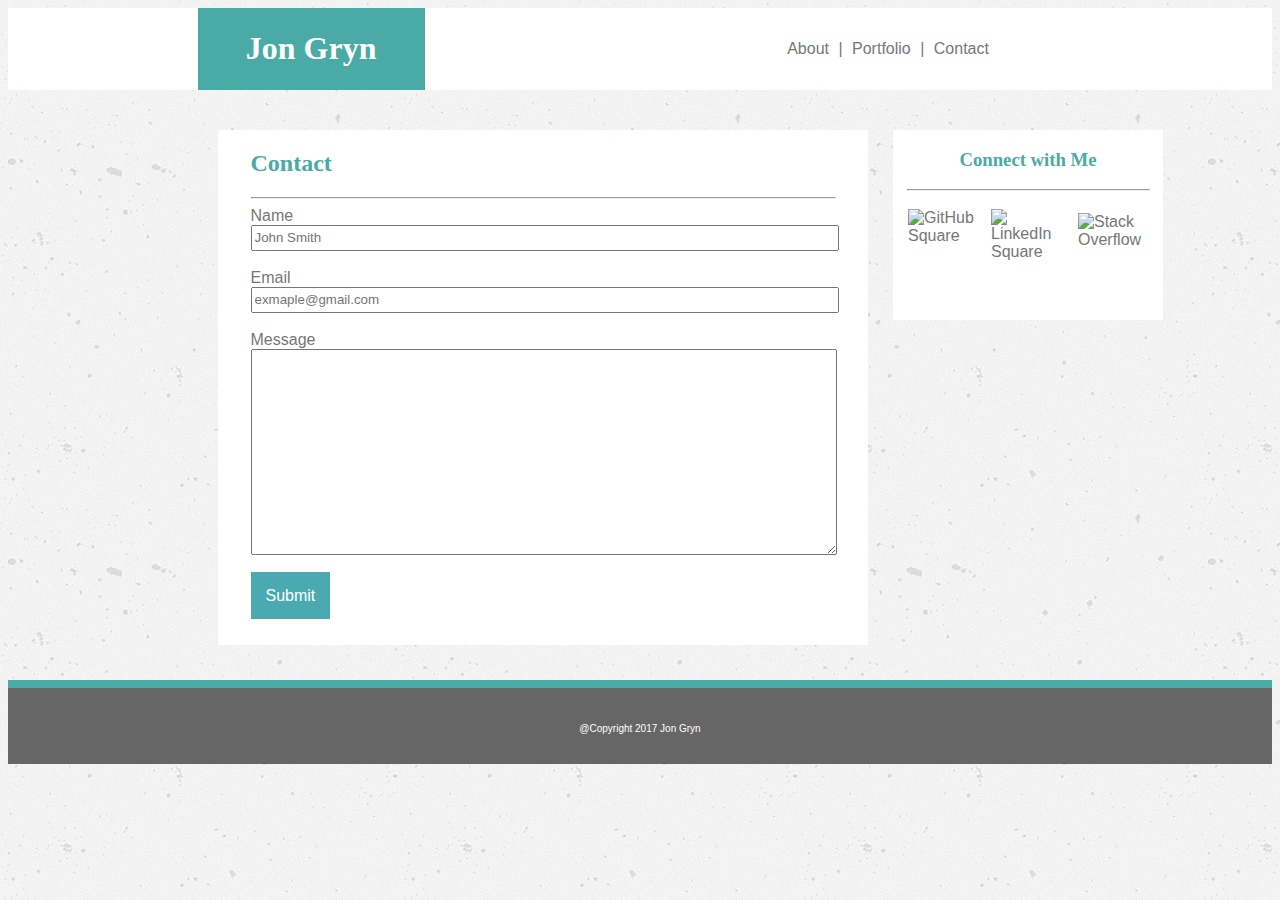
==== contact.html @ 4e7e45fb "copied basic-portfolio files" ====
<!-- Created: June 14, 2017 12:35 PM
Author: Jonathan Gryn
Revisions: Jon (6/14/17) - Adjust HTML -->

<!DOCTYPE html>
<html lang="en-us">

<head>
  <meta charset="UTF-8">
  <title>Contact</title>
  <link rel="stylesheet" type="text/css" href="assets/css/style.css">
</head>

<body>

  <!-- Container -->
  <div class="container">
    <div class="wrap">
    <!-- Your Name -->
    <header>
      <h1>Jon Gryn</h1>
    </header>

    <!-- Nav -->
    <nav>
      <a href="file:///Users/jonathangryn/Documents/Education/HW/Basic-Portfolio/index.html" style="text-decoration:none">About</a> | <a href="file:///Users/jonathangryn/Documents/Education/HW/Basic-Portfolio/portfolio.html" style="text-decoration:none">Portfolio</a> | <a href="file:///Users/jonathangryn/Documents/Education/HW/Basic-Portfolio/contact.html" style="text-decoration:none">Contact</a>
      </nav>
    </div>

    <section>
      <article id="contact">
      	<!-- Contact -->
      	<h2>Contact</h2>

      	<hr>
		
		<div class="contact">
		  <!-- Name Box -->
		  Name
		  <div>
		    <input type="text" name="name" id="name" value="" placeholder="John Smith">
		  </div>

		  <br>

      	  <!-- Email Box -->
      	  Email
      	  <div>
      	    <input type="email" name="email" id="email" value="" placeholder="exmaple@gmail.com">
      	  </div>

      	  <br>
		
		  <!-- Message Box -->
      	  Message
      	  <div>
      	    <textarea rows="10" name="message" id="message" placeholder=""></textarea>
      	  </div>

      	  <br>
		
		  <!-- Submit Button -->
      	  <a href="#" id="submit" style="text-decoration:none">Submit</a>
      	</div>
      </article>

      <!-- Connect with Me -->
      <aside>
        <h3>Connect with Me</h3>

    	<hr>

    	<a href="https://github.com/jongryn" target="_blank"><img class="logo" id="github" src="https://github.com/jongryn/Basic-Portfolio/blob/master/assets/images/github_square_black-128.png?raw=true" alt="GitHub Square"></a>
        <a href="https://www.linkedin.com/in/jonathangryn/" target="_blank"><img class="logo" id="linkedin" src="https://github.com/jongryn/Basic-Portfolio/blob/master/assets/images/linkedin_square_color-128.png?raw=true" alt="LinkedIn Square"></a>
        <a href="https://stackoverflow.com/users/7916484/jon-gryn?tab=profile" target="_blank"><img class="overflow" src="https://github.com/jongryn/Basic-Portfolio/blob/master/assets/images/overflow-128.png?raw=true" alt="Stack Overflow"></a>
      </aside>
    </section>
  </div>

  <!-- Footer -->
  <footer class="clear">
    <hr id="bottom">
    @Copyright 2017 Jon Gryn
  </footer>

</body>

</html>
---- assets/css/style.css ----
/*
// Created: June 11, 2017 12:50PM
// Author: Jonathan Gryn
// Revisions: Jon (6/12/17) - Created CSS
// 			      Jon (6/13/17) - Adjusted CSS
//            Jon (6/14/17) - Figuring out how to stop my text 
//                            and links from overlapping when 
//                            I expand the screen.
*/

body {
  font-family: 'Arial', 'Helvetica Neue', Helvetica, sans-serif;
  color: #777;
  background: #fff;
  background-image: url("../images/concrete-texture.png");
}

header {
  /* Box-model */
  padding: 1px;
  width: 225px;

  /* Positioning */
  margin-left: 15%;
  margin-right: 50%;

  /* Typography */
  font-family: 'Georgia', Times, 'Times New Roman', serif;
  color: #fff;
  text-align: center;

  /* Visual */
  background: #4aaaa5;
  /* z-index??? */
}

nav {
  float: right;
  margin-top: -50px;
  margin-right: 22%;
}

a {
  padding: 5px;
  color: #777;
}

/* Section */
section {
  width: 960px;
}

article {
  position: relative;
  left: 200px;
  width: 650px;
  float: left;
  margin-top: 40px;
  margin-bottom: 40px;
  margin-left: 10px;
  background: #fff;
}

/* Headings */
h2, h3 {
  font-family: 'Georgia', Times, 'Times New Roman', serif;
  color: #4aaaa5;
  background: #fff;
}

h2 {
  margin-left: 5%;
}

h3 {
 text-align: center;
}

h4 {
  position: absolute;
  padding: 1px;
  width: 40%;
  height: 30px;
  font-family: 'Georgia', Times, 'Times New Roman', serif;
  color: #fff;
  text-align: center;
  background: #4aaaaf;
}

hr {
  margin-right: 5%;
  margin-left: 5%;
}

/* Content */
p{
  margin-top: 20px;
  margin-left: 30px;
  margin-right: 30px;
  line-height: 30px;
}

/* Aside */
aside {
  position: relative;
  left: 200px;
  width: 270px;
  height: 190px;
  float: left;
  margin-top: 40px;
  margin-left: 25px;
  background: #fff;
}

footer {
  padding: 30px;
  font-size: 10px;
  color: #fff;
  text-align: center;
  background: #666;
}

.container  {
  position: static;
  margin-left: auto;
  margin-right: auto;
  border-color: #ddd;
  background: #fff;
}

.wrap {
  background: white;
}

/* Img Links */
.img {
  margin-top: 20px;
  margin-left: 25px;
  margin-right: 25px;
}

/* Contact Box */
.contact {
  margin-left: 5%;
}

.clear {
  clear: both;
}

/* About Pic */
#me {
  float: left;
  margin-top: 20px;
  margin-bottom: -1px;
  margin-left: 5%;
  margin-right: 15px;
  width: 150px;
  height: auto;
}

/* Connect Sidebar */
.logo {
  width: 75px;
  height: 75px;
  margin-top: 10px;
}

#github {
  position: relative;
  left: 15px;
  float: left;
}

#linkedin {
  position: relative;
  left: 23px;
  float: left;
}

.overflow {
  width: 70px;
  height: 68px;
  position: relative;
  float: left;
  top: 1.5px;
  left: 35px;
  margin-top: 12px;
}

/* Portfolio */
.left {
  width: 40%;
  margin-bottom: 30px;
  margin-left: 35px;
  height: auto;
  float: left;
}

.right {
  width: 40%;
  height: auto;
  float: left;
  margin-left: 50px;
}

.big {
}

.small {
  position: absolute;
  padding: 1px;
  height: 45px;
  width: 258px;
  text-align: center;
  line-height: 2;
  font-family: 'Georgia', Times, 'Times New Roman', serif;
  font-size: 20px;
  color: #fff;
  background: #4aaaaf;
}

#portfolio {
  height: 1500px;
}

#hangman {
  position: relative;
  left: 5px;
  margin-top: 30px;
}

#rpg {
  position: relative;
  left: 5px;
  margin-top: 11px;
  margin-bottom: 30px;
}

#trivia {
  position: relative;
  top: 20px;
  right: 290px;
}

#rutgers {
  position: relative;
  bottom: 205px;
  left: 300px;
}

#rps {
  position: relative;
  top: 35px;
  right: 305px;
  margin-bottom: 75px;
}

#man {
  position: absolute;
  bottom: 535px;
  left: 40px;
}

#rpggame {
  position: absolute;
  bottom: 535px;
  right: 40px;
}

#game {
  position: absolute;
  bottom: 290px;
  left: 40px;
}

#widget {
  position: absolute;
  bottom: 290px;
  right: 40px;
}

#rock {
  position: absolute;
  bottom: 50px;
  left: 40px;
}

/* Contact Boxes */
#contact {
}

#name, #email, #message {
  height: 20px;
  width: 94%;
}

#message {
  height: 200px;
  margin-bottom: 50px;
}

#submit {
  position: relative;
  bottom: 40px;
  padding: 15px;
  margin-bottom: 100px;
  font-family: 'Arial', 'Helvetica Neue', Helvetica, sans-serif;
  text-align: center;
  color: #fff;
  background: #4aaaaf;
}

/* Bottom hr */
#bottom {
  position: relative;
  margin: -30px -30px 30px -30px;
  bottom: 5px;
  border: 0;
  border: 4px solid #4aaaa5;
}
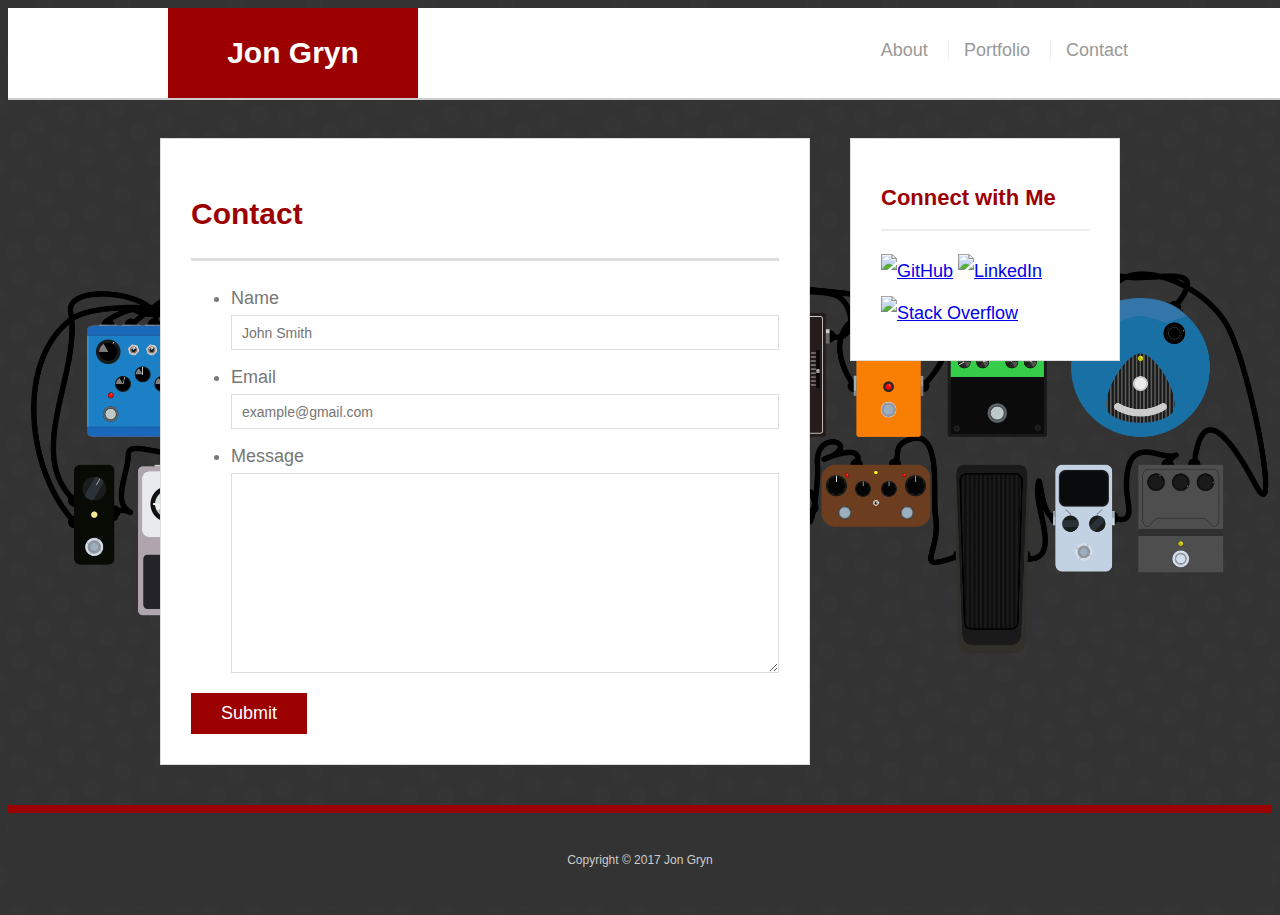
==== commit 241252c4: "added solution" ====
--- a/contact.html
+++ b/contact.html
@@ -1,88 +1,79 @@
-<!-- Created: June 14, 2017 12:35 PM
+<!-- Created: June 17, 2017 11:55 PM
 Author: Jonathan Gryn
-Revisions: Jon (6/14/17) - Adjust HTML -->
+Revisions: Jon (6/17/17) - Added viewport tag 
+           Jon (6/20/17) - Added solution -->
 
-<!DOCTYPE html>
+<!doctype html>
 <html lang="en-us">
 
 <head>
+
+ <!-- Viewport for Media Queries -->
+  <meta name="viewport" content="width=device-width, initial-scale=1.0">
+
   <meta charset="UTF-8">
-  <title>Contact</title>
-  <link rel="stylesheet" type="text/css" href="assets/css/style.css">
+  <title>Contact | Jon Gryn</title>
+  <link rel="stylesheet" type="text/css" href="assets/css/reset.css">
+  <link rel="stylesheet" type="text/css" href="assets/css/style-solution.css">
 </head>
 
 <body>
 
-  <!-- Container -->
-  <div class="container">
-    <div class="wrap">
-    <!-- Your Name -->
-    <header>
-      <h1>Jon Gryn</h1>
-    </header>
-
-    <!-- Nav -->
-    <nav>
-      <a href="file:///Users/jonathangryn/Documents/Education/HW/Basic-Portfolio/index.html" style="text-decoration:none">About</a> | <a href="file:///Users/jonathangryn/Documents/Education/HW/Basic-Portfolio/portfolio.html" style="text-decoration:none">Portfolio</a> | <a href="file:///Users/jonathangryn/Documents/Education/HW/Basic-Portfolio/contact.html" style="text-decoration:none">Contact</a>
+  <header id="masthead">
+    <div class="container">
+      <a href="index.html" id="logo">Jon Gryn</a>
+      <nav>
+        <a href="index.html">About</a>
+        <a href="portfolio.html">Portfolio</a>
+        <a href="contact.html">Contact</a>
       </nav>
     </div>
+  </header>
+  
+  <div class="wrapper">
+    <div id="main-container" class="container">
+      <section class="main-section">
+        <h1>Contact</h1>
 
-    <section>
-      <article id="contact">
-      	<!-- Contact -->
-      	<h2>Contact</h2>
+        <form id="contact-form">
+          <ul>
+            <li>
+              <label for="name">Name</label>
+              <input type="text" id="name" name="name" placeholder="John Smith" required="required">
+            </li>
+            <li>
+              <label for="email">Email</label>
+              <input type="email" id="email" name="email" placeholder="example@gmail.com" required="required">
+            </li>
+            <li>
+              <label for="message">Message</label>
+              <textarea id="message" name="message" required="required"></textarea>
+            </li>
+          </ul>
+          <input type="submit">
+        </form>
 
-      	<hr>
-		
-		<div class="contact">
-		  <!-- Name Box -->
-		  Name
-		  <div>
-		    <input type="text" name="name" id="name" value="" placeholder="John Smith">
-		  </div>
+      </section>
 
-		  <br>
+      <section class="sidebar">
+        <div id="connect">
+          <h2>Connect with Me</h2>
 
-      	  <!-- Email Box -->
-      	  Email
-      	  <div>
-      	    <input type="email" name="email" id="email" value="" placeholder="exmaple@gmail.com">
-      	  </div>
+          <a href="https://github.com/jongryn" target="_blank"><img src="https://github.com/jongryn/Responsive-Portfolio/blob/master/assets/images/1497868641_github2.png?raw=true" class="social" alt="GitHub" /></a>
+          <a href="https://www.linkedin.com/in/jonathangryn/" target="_blank"><img src="https://github.com/jongryn/Responsive-Portfolio/blob/master/assets/images/1497868047_9.png?raw=true" class="social" alt="LinkedIn" /></a>
+          <a href="https://stackoverflow.com/users/7916484/jon-gryn?tab=profile" target="_blank"><img src="https://github.com/jongryn/Responsive-Portfolio/blob/master/assets/images/1497868131_overflow.png?raw=true" class="social" alt="Stack Overflow" /></a>
+        </div>
+      </section>
 
-      	  <br>
-		
-		  <!-- Message Box -->
-      	  Message
-      	  <div>
-      	    <textarea rows="10" name="message" id="message" placeholder=""></textarea>
-      	  </div>
-
-      	  <br>
-		
-		  <!-- Submit Button -->
-      	  <a href="#" id="submit" style="text-decoration:none">Submit</a>
-      	</div>
-      </article>
-
-      <!-- Connect with Me -->
-      <aside>
-        <h3>Connect with Me</h3>
-
-    	<hr>
-
-    	<a href="https://github.com/jongryn" target="_blank"><img class="logo" id="github" src="https://github.com/jongryn/Basic-Portfolio/blob/master/assets/images/github_square_black-128.png?raw=true" alt="GitHub Square"></a>
-        <a href="https://www.linkedin.com/in/jonathangryn/" target="_blank"><img class="logo" id="linkedin" src="https://github.com/jongryn/Basic-Portfolio/blob/master/assets/images/linkedin_square_color-128.png?raw=true" alt="LinkedIn Square"></a>
-        <a href="https://stackoverflow.com/users/7916484/jon-gryn?tab=profile" target="_blank"><img class="overflow" src="https://github.com/jongryn/Basic-Portfolio/blob/master/assets/images/overflow-128.png?raw=true" alt="Stack Overflow"></a>
-      </aside>
-    </section>
+      <div class="push"></div>
+    </div>
   </div>
 
-  <!-- Footer -->
-  <footer class="clear">
-    <hr id="bottom">
-    @Copyright 2017 Jon Gryn
+  <footer>
+    <div class="container">
+      Copyright &copy; 2017 Jon Gryn
+    </div>
   </footer>
-
 </body>
 
-</html>
+</html>--- a/assets/css/style-solution.css
+++ b/assets/css/style-solution.css
@@ -0,0 +1,223 @@
+/*
+// Created: June 16, 2017 11:55 PM
+// Author: Jonathan Gryn
+// Revisions: Jon (6/16/17) - Added media queries at the bottom
+//            Jon (6/18/17) - Adjusted 640px 
+//            Jon (6/19/17) - Adjusted 768px   
+//            Jon (6/19/17) - Added solution     
+*/
+body {
+  font-family: Arial, "Helvetica Neue", Helvetica, sans-serif;
+  font-size: 18px;
+  line-height: 34px;
+  color: #777;
+  background: url("../images/showgaze_pb_02.png");
+  background-position: center;
+  background-size: cover;
+}
+* {
+  box-sizing: border-box;
+}
+/* general */
+.container {
+  width: 100%;
+  max-width: 960px;
+  margin: 0 auto;
+  clear: both;
+}
+h1,
+h2,
+h3,
+p {
+  margin-bottom: 20px;
+}
+p:last-child {
+  margin-bottom: 0;
+}
+h1,
+h2,
+h3 {
+  font-family: Arial, "Helvetica Neue", Helvetica, sans-serif;
+  font-size: 18px;
+  font-weight: 700;
+  color: #9C0000;
+}
+h1 {
+  padding-bottom: 20px;
+  font-size: 30px;
+  line-height: 49px;
+  border-bottom: 3px solid #ddd;
+}
+h2,
+h3 {
+  font-size: 22px;
+}
+/* header */
+#masthead {
+  position: fixed;
+  z-index: 99;
+  width: 100%;
+  margin: 0 0 30px;
+  overflow: auto;
+  color: #fff;
+  background: #fff;
+  border-bottom: 2px solid #ccc;
+}
+#logo {
+  float: left;
+  width: 250px;
+  height: 90px;
+  font-family: Arial, "Helvetica Neue", Helvetica, sans-serif;
+  font-size: 18px;
+  font-size: 30px;
+  font-weight: 700;
+  line-height: 90px;
+  color: #fff;
+  text-align: center;
+  text-decoration: none;
+  background: #9C0000;
+}
+#logo:hover, input[type=submit]:hover {
+  background: #333333;
+}
+nav {
+  float: right;
+  margin-top: 25px;
+}
+nav a {
+  display: inline-block;
+  padding-left: 15px;
+  margin-left: 15px;
+  line-height: 18px;
+  color: #999;
+  text-decoration: none;
+  border-left: 1px solid #efefef;
+}
+nav a:first-child {
+  border-left: 0 none;
+}
+a:hover, input[type=submit]:hover {
+  color: #333333;
+}
+/* footer */
+footer {
+  padding: 30px 0;
+  clear: both;
+  font-size: 12px;
+  color: #fff;
+  color: #ccc;
+  text-align: center;
+  background: #333333;
+  border-top: 8px solid #9C0000;
+}
+/* sidebar */
+.sidebar {
+  float: right;
+  width: 100%;
+  max-width: 270px;
+  padding: 30px;
+  margin-bottom: 20px;
+  background: #fff;
+  border: 1px solid #ddd;
+}
+h3,
+.sidebar h2 {
+  padding-bottom: 20px;
+  margin-bottom: 15px;
+  line-height: 22px;
+  border-bottom: 2px solid #eee;
+}
+.social {
+  width: 62px;
+  height: 62px;
+  margin-top: 8px;
+  margin-right: 5px;
+}
+.social:hover, input[type=submit]:hover {
+  opacity: 0.6;
+}
+.social:last-child {
+  margin-right: 0;
+}
+/* main */
+#main-container {
+  padding-top: 130px;
+}
+.main-section {
+  float: left;
+  width: 100%;
+  max-width: 650px;
+  padding: 30px;
+  margin: 0 0 40px;
+  background: #fff;
+  border: 1px solid #ddd;
+}
+/* portfolio page */
+.work {
+  position: relative;
+  float: left;
+  width: 274px;
+  margin: 20px 0 25px;
+  overflow: auto;
+}
+.work:nth-child(even) {
+  margin-right: 40px;
+}
+.work img {
+  width: 100%;
+  border: 0 none;
+  opacity: 0.8;
+}
+.work h3 {
+  position: absolute;
+  bottom: 20px;
+  width: 100%;
+  padding: 15px;
+  margin-bottom: 0;
+  font-weight: 300;
+  line-height: 30px;
+  color: #fff;
+  text-align: center;
+  background: #9C0000;
+  border-bottom: 0;
+}
+.auth-image {
+  float: left;
+  width: 200px;
+  height: auto;
+  margin-top: 10px;
+  margin-right: 25px;
+}
+/* contact page */
+#contact-form ul {
+  margin-bottom: 20px;
+}
+#contact-form li {
+  margin-bottom: 10px;
+}
+label,
+input[type=text],
+input[type=email],
+textarea {
+  display: block;
+  width: 100%;
+}
+input[type=text],
+input[type=email],
+textarea {
+  height: 35px;
+  padding: 0 10px;
+  font-size: 14px;
+  border: 1px solid #ddd;
+}
+textarea {
+  height: 200px;
+}
+input[type=submit] {
+  padding: 10px 30px;
+  font-size: 18px;
+  color: #fff;
+  cursor: pointer;
+  background: #9C0000;
+  border: 0 none;
+}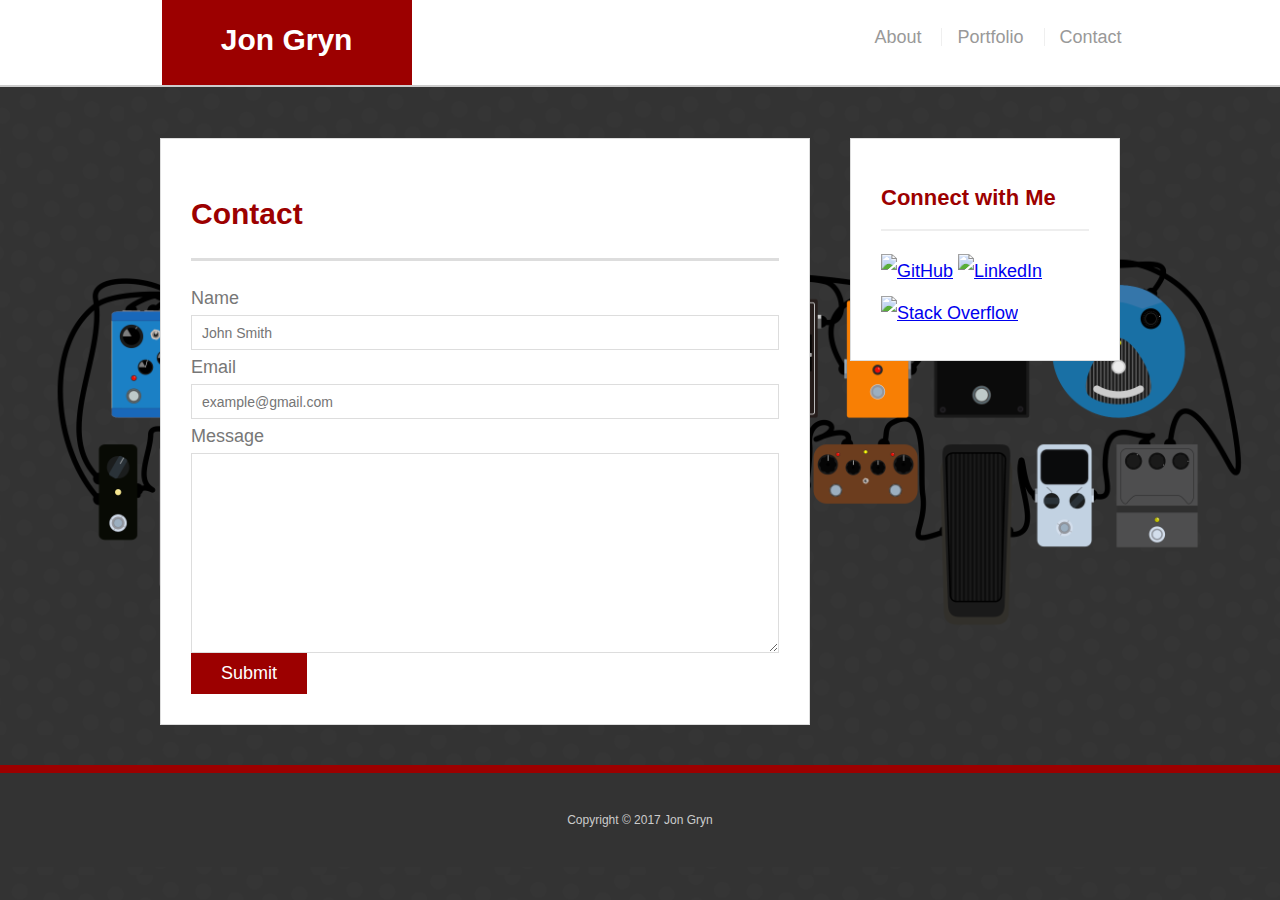
==== commit cc7f575f: "added updated media queries" ====
--- a/contact.html
+++ b/contact.html
@@ -36,20 +36,14 @@
         <h1>Contact</h1>
 
         <form id="contact-form">
-          <ul>
-            <li>
-              <label for="name">Name</label>
-              <input type="text" id="name" name="name" placeholder="John Smith" required="required">
-            </li>
-            <li>
-              <label for="email">Email</label>
-              <input type="email" id="email" name="email" placeholder="example@gmail.com" required="required">
-            </li>
-            <li>
-              <label for="message">Message</label>
-              <textarea id="message" name="message" required="required"></textarea>
-            </li>
-          </ul>
+          <label for="name">Name</label>
+          <input type="text" id="name" name="name" placeholder="John Smith" required="required">
+
+          <label for="email">Email</label>
+          <input type="email" id="email" name="email" placeholder="example@gmail.com" required="required">
+
+          <label for="message">Message</label>
+          <textarea id="message" name="message" required="required"></textarea>
           <input type="submit">
         </form>
 
--- a/assets/css/style-solution.css
+++ b/assets/css/style-solution.css
@@ -4,7 +4,8 @@
 // Revisions: Jon (6/16/17) - Added media queries at the bottom
 //            Jon (6/18/17) - Adjusted 640px 
 //            Jon (6/19/17) - Adjusted 768px   
-//            Jon (6/19/17) - Added solution     
+//            Jon (6/19/17) - Added solution
+//            Jon (6/20/17) - Improved all media queries   
 */
 body {
   font-family: Arial, "Helvetica Neue", Helvetica, sans-serif;
@@ -56,8 +57,8 @@
 #masthead {
   position: fixed;
   z-index: 99;
-  width: 100%;
-  margin: 0 0 30px;
+  width: 101%;
+  margin: -1% -1% 30px;
   overflow: auto;
   color: #fff;
   background: #fff;
@@ -102,6 +103,7 @@
 /* footer */
 footer {
   padding: 30px 0;
+  margin: 0% -1%;
   clear: both;
   font-size: 12px;
   color: #fff;
@@ -220,4 +222,114 @@
   cursor: pointer;
   background: #9C0000;
   border: 0 none;
+}
+
+/* Media Quieries 
+// 980px
+*/
+@media screen and (max-width: 980px) {
+  #logo {
+    margin-left: 10%;
+  }
+
+  nav {
+    margin-right: 10%;
+  }
+
+  .main-section {
+    max-width: 50%;
+    margin-left: 10%;
+  }
+
+  .auth-image {
+    width: 100%;
+    margin-bottom: 5%;
+  }
+
+  .sidebar {
+    max-width: 27%;
+    margin-right: 10%;
+  }
+
+  .work {
+    width: 100%;
+  }
+}
+
+/* 768px */
+@media screen and (max-width: 768px) {
+  #logo {
+    margin-left: 2%;
+  }
+
+  #masthead {
+    width: 101%;
+    margin: -2% -1.5% 0%;
+  }
+
+  nav {
+    margin-top: 4%;
+    margin-bottom: 2%;
+    margin-right: 2%;
+  }
+
+  .main-section {
+    max-width: 100%;
+    margin-left: 0%;
+  }
+
+  .auth-image {
+    width: 50%;
+  }
+
+  .sidebar {
+    max-width: 100%;
+    margin-right: 0%;
+    margin-bottom: 5%;
+  }
+
+  .work {
+    width: 47%;
+  }
+}
+
+/* 640px */
+@media screen and (max-width: 640px) {
+  header {
+    position: static;
+  }
+
+  #logo {
+    width: 100%;
+    margin-left: 0%;
+  }
+
+  #masthead {
+    width: 101%;
+    margin: -2% -1.5% 0%;
+  }
+
+  nav {
+    margin-top: 2%;
+    margin-bottom: 2%;
+    margin-right: 30%;
+  }
+
+  .main-section {
+    margin-top: 4%;
+  }
+
+  .auth-image {
+    width: 100%;
+    margin-bottom: 5%;
+  }
+
+  .sidebar {
+    max-width: 100%;
+    margin-bottom: 5%;
+  }
+
+  .work {
+    width: 100%;
+  }
 }